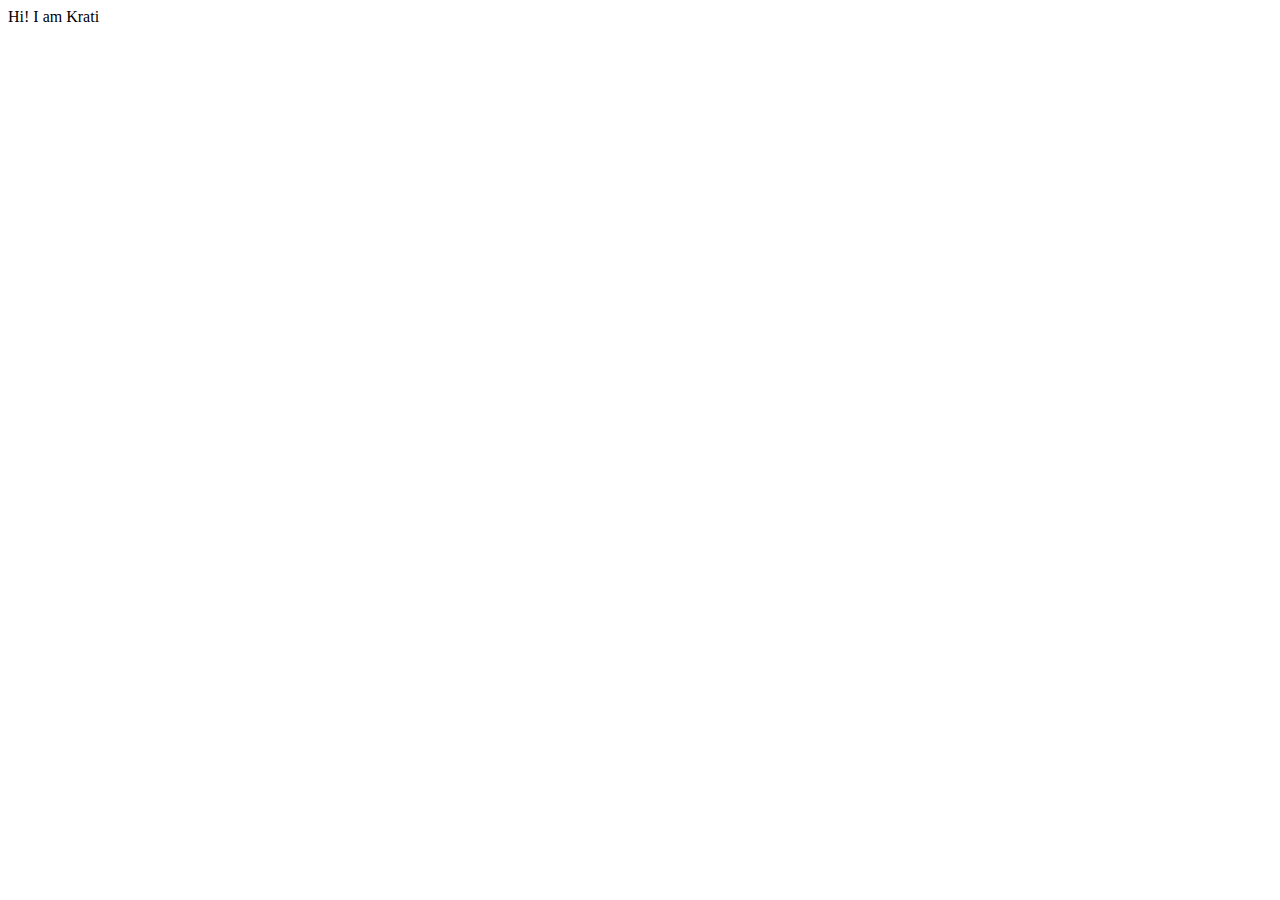
==== index.html @ c45f1757 "Crate Index.html" ====
<!DOCTYPE html>
<html lang="en">
<head>
    <meta charset="UTF-8">
    <meta http-equiv="X-UA-Compatible" content="IE=edge">
    <meta name="viewport" content="width=device-width, initial-scale=1.0">
    <title>Personal Site</title>
</head>
<body>
    Hi! I am Krati
</body>
</html>
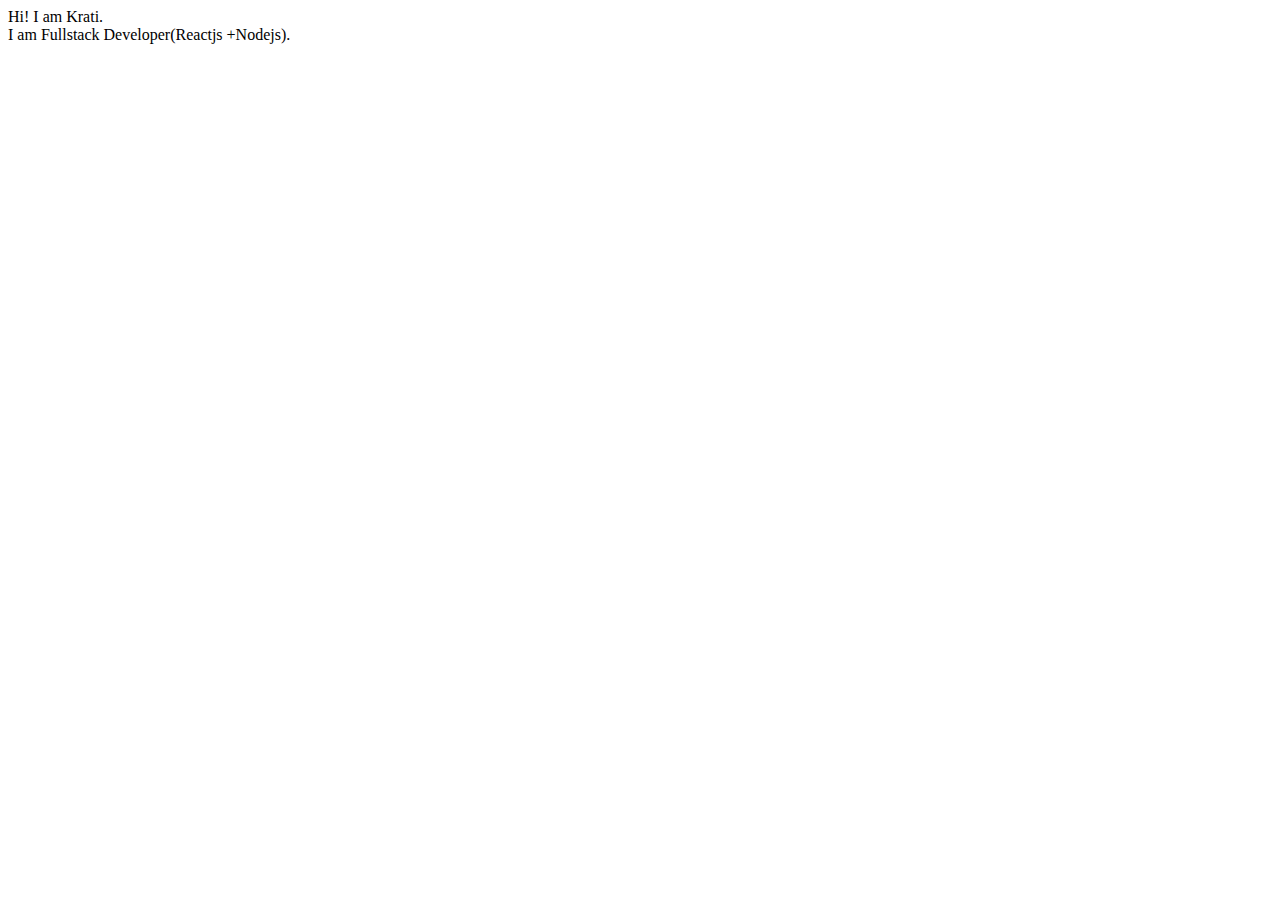
==== commit 5a35a021: "refactor: Update Details" ====
--- a/index.html
+++ b/index.html
@@ -7,6 +7,9 @@
     <title>Personal Site</title>
 </head>
 <body>
-    Hi! I am Krati
+    Hi! I am Krati.
+    <br>
+    I am Fullstack Developer(Reactjs
+    +Nodejs).
 </body>
 </html>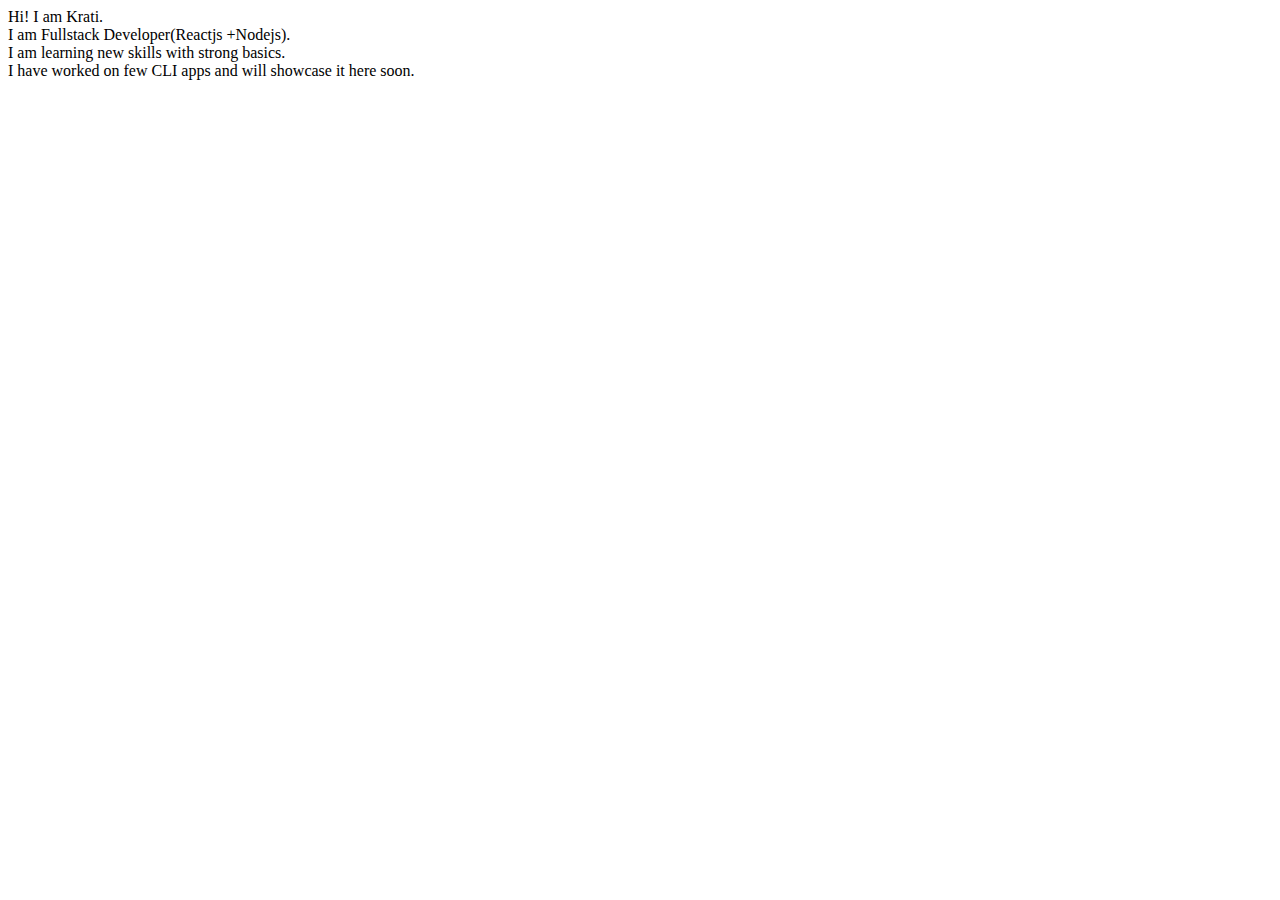
==== commit 142b562c: "Update details of Project" ====
--- a/index.html
+++ b/index.html
@@ -11,5 +11,9 @@
     <br>
     I am Fullstack Developer(Reactjs
     +Nodejs).
+    <br>
+    I am learning new skills with strong basics.
+    <br>
+    I have worked on few CLI apps and will showcase it here soon.
 </body>
 </html>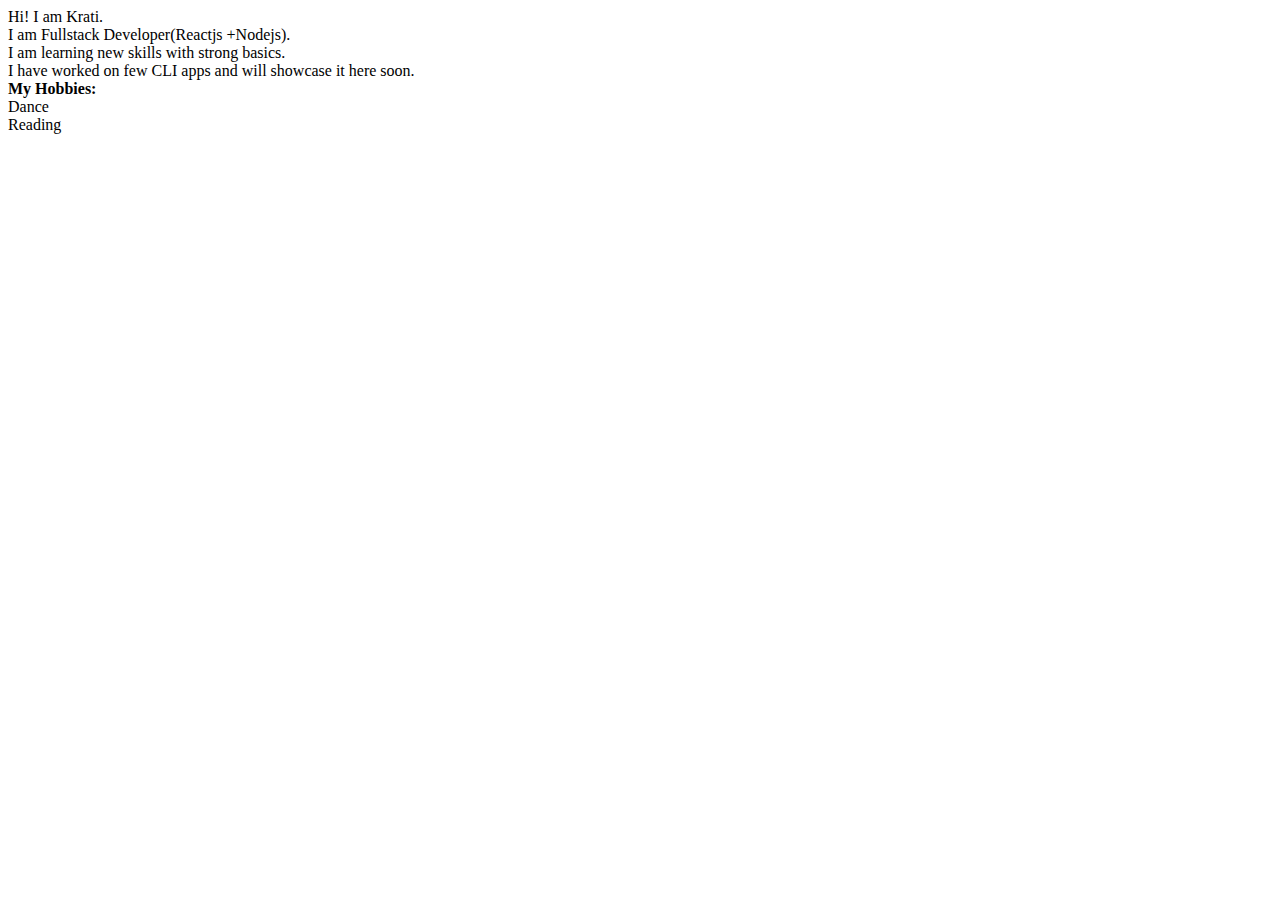
==== commit 974567a5: "docs: Update hobbies" ====
--- a/index.html
+++ b/index.html
@@ -15,5 +15,9 @@
     I am learning new skills with strong basics.
     <br>
     I have worked on few CLI apps and will showcase it here soon.
+    <br>
+    <b>My Hobbies:</b><br>
+    <li>Dance</li>
+    <li>Reading</li>
 </body>
 </html>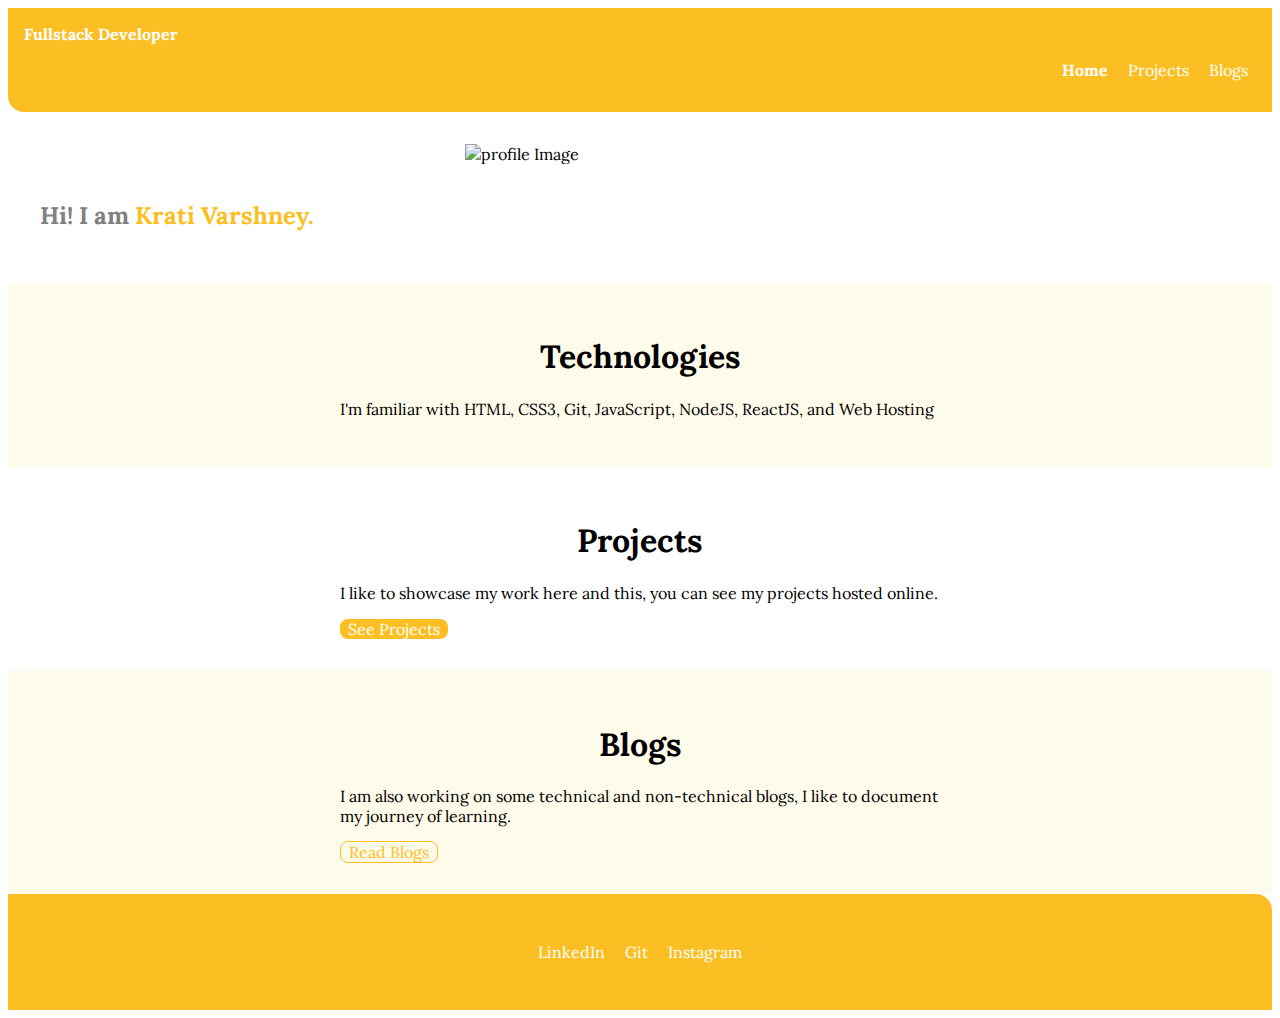
==== commit 71b467a1: "Fix profile image" ====
--- a/index.html
+++ b/index.html
@@ -4,20 +4,63 @@
     <meta charset="UTF-8">
     <meta http-equiv="X-UA-Compatible" content="IE=edge">
     <meta name="viewport" content="width=device-width, initial-scale=1.0">
-    <title>Personal Site</title>
+    <title>Personal Site/Component Library</title>
+
+    <link href ="style.css" rel ="stylesheet" />
 </head>
 <body>
-    Hi! I am Krati.
-    <br>
-    I am Fullstack Developer(Reactjs
-    +Nodejs).
-    <br>
-    I am learning new skills with strong basics.
-    <br>
-    I have worked on few CLI apps and will showcase it here soon.
-    <br>
-    <b>My Hobbies:</b><br>
-    <li>Dance</li>
-    <li>Reading</li>
+         
+    <nav class="navigation container">
+        <div class="nav-brand">Fullstack Developer</div>
+        <ul class="non-bullet nav-pills">
+            <li class="list-inline">
+                <a class="link link-active" href="/">Home</a>
+            </li>
+            <li class="list-inline">
+                <a class="link" href="/projects.html">Projects</a>
+            </li>
+            <li class="list-inline">
+                <a class="link" href="/blogs.html">Blogs</a>
+            </li>
+        </ul>
+    </nav>
+    <header class="header-profile">
+        <img class="profile-img" src="undraw_Profile_pic_re_iwgo.png" alt="profile Image" />
+        
+    <h2 class="header-profile-heading">Hi! I am <span class="heading-inverted">Krati Varshney.</span></h2>
+    </header>
+
+    <section class="section offwhite">
+        <div class="container container-center">
+            <h1>Technologies</h1>
+            <p>I'm familiar with HTML, CSS3, Git, JavaScript, NodeJS, ReactJS, and Web Hosting</p>
+        </div>       
+    </section>
+    <section class="section">
+        <div class="container container-center">
+            <h1>Projects</h1>
+            <p>I like to showcase my work here and this, you can see my projects hosted online.</p>
+            <a class="list-inline link link-primary" href="/projects.html">See Projects</a>
+        </div>       
+    </section>
+    <section class="section offwhite">
+        <div class="container container-center">
+            <h1>Blogs</h1>
+            <p>I am also working on some technical and non-technical blogs, I like to document my journey of learning.</p>
+            <a class="list-inline link link-secondary" href="/blogs.html">Read Blogs</a>
+        </div>       
+    </section>
+
+    <footer class="footer container">
+        <ul  class="non-bullet navigation social-link" >
+            <li class ="list-inline">
+                <a class="link" href="https://www.linkedin.com/in/krati-varshney-64742218b/">LinkedIn</a></li>
+            <li class ="list-inline">
+                <a class="link" href="https://github.com/Krati96/KratiVarshney-portfolio">Git</a></li>
+            <li class ="list-inline">
+                <a class="link" href="/">Instagram</a></li>
+        </ul>
+    </footer>
+    
 </body>
 </html>--- a/style.css
+++ b/style.css
@@ -0,0 +1,141 @@
+@import url('https://fonts.googleapis.com/css2?family=Lora&display=swap');
+
+:root {
+    --primary-color: #fbbf24;
+    --dark-gray: grey;
+    --off-white: #fffbeb;
+}
+
+hr {
+    margin: 1rem 0rem;
+}
+
+ol {
+    color: blueviolet;
+}
+
+h3 {
+    color: cadetblue;
+}
+
+/* id  */
+#lib-header {
+    color: gray;
+}
+
+.para {
+    color: chocolate;
+}
+
+body {
+    font-family: 'Lora', serif;
+}
+
+/* containers */
+.container-center {
+    max-width: 600px;
+    margin: auto;
+}
+
+.container {
+    padding-left: 1rem;
+    padding-right: 1rem;
+}
+
+/* Links */
+.link {
+    text-decoration: none;
+    padding: 0.5rem 1 rem;
+}
+
+.link-primary {
+    background-color: var(--primary-color);
+    border-radius: 0.5rem;
+    color: white;
+}
+
+.link-secondary {
+    color: var(--primary-color);
+    border-radius: 0.5rem;
+    border: 1px solid var(--primary-color);
+}
+.link-active{
+    font-weight: bold;
+}
+
+/* inlin listing */
+.list-inline {
+    display: inline;
+    padding: 0rem 0.5rem;
+}
+
+.non-bullet {
+    list-style: none;
+}
+
+/* Navigation */
+.navigation {
+    background-color: var(--primary-color);
+    color: white;
+    padding: 1rem;
+    border-bottom-left-radius: 1rem;
+}
+
+.navigation .link {
+    color:white;
+}
+
+.navigation .nav-brand {
+    font-weight: bold;
+}
+
+.navigation .nav-pills {
+    text-align: right;
+}
+
+/* Header  */
+.header-profile {
+    padding: 2rem;
+}
+
+.header-profile .profile-img {
+    max-width: 350px;
+    display: block;
+    margin: auto;
+}
+
+.header-profile .header-profile-heading {
+    padding-top: 1rem;
+    color: var(--dark-gray);
+}
+
+.header-profile .header-profile-heading .heading-inverted {
+    color: var(--primary-color);
+}
+
+/* section  */
+.section{
+    padding: 2rem;
+}
+.section h1{
+    text-align: center;
+}
+.offwhite {
+    background-color: var(--off-white);
+}
+
+/* Footer  */
+.footer{
+    background-color: var(--primary-color);
+    padding: 1rem 1rem;
+    text-align: center;
+    border-top-right-radius: 1rem;
+}
+
+.footer .link{
+    color: white;
+}
+.footer .footer-terms{
+    color: darkgoldenrod;
+    text-align: right;
+}